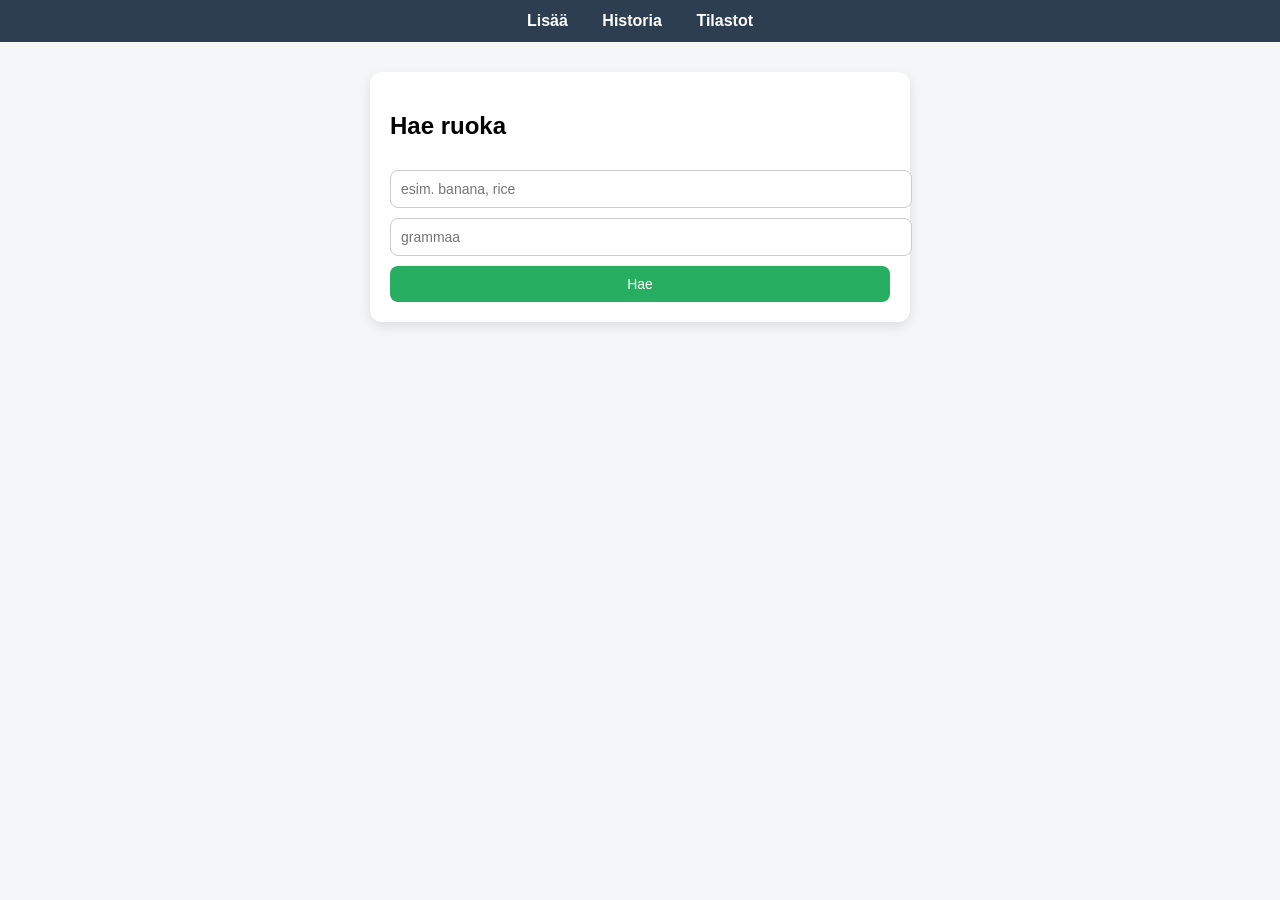
==== index.html @ 6fda5c82 "Kalorilaskuri" ====
<!DOCTYPE html>
<html lang="fi">
<head>
  <meta charset="UTF-8">
  <title>Kalorilaskuri</title>
  <link rel="stylesheet" href="css/style.css">
</head>
<body>

<nav>
  <a href="index.html">Lisää</a>
  <a href="history.html">Historia</a>
  <a href="stats.html">Tilastot</a>
</nav>

<div class="container">
  <h2>Hae ruoka</h2>

  <input
    id="search"
    type="text"
    placeholder="esim. banana, rice"
  >

  <input
    id="amount"
    type="number"
    placeholder="grammaa"
  >

  <button onclick="searchFood()">
    Hae
  </button>

  <div id="results"></div>
</div>

<script src="js/functions.js"></script>
</body>
</html>
---- css/style.css ----
body {
  font-family: Arial, sans-serif;
  background: #f4f6f8;
  margin: 0;
}

/* NAVBAR */
nav {
  background: #2c3e50;
  padding: 12px;
  text-align: center;
}

nav a {
  color: white;
  margin: 0 15px;
  text-decoration: none;
  font-weight: bold;
}

nav a:hover {
  text-decoration: underline;
}

/* CONTAINER */
.container {
  max-width: 500px;
  margin: 30px auto;
  background: white;
  padding: 20px;
  border-radius: 12px;
  box-shadow: 0 4px 12px rgba(0,0,0,0.1);
}

/* INPUTS & BUTTONS */
input, button, select {
  width: 100%;
  padding: 10px;
  margin-top: 10px;
  border-radius: 8px;
  border: 1px solid #ccc;
  font-size: 14px;
}

button {
  background: #27ae60;
  color: white;
  border: none;
  cursor: pointer;
  transition: 0.2s;
}

button:hover {
  background: #219150;
}

/* RESULTS */
.result {
  border: 1px solid #ddd;
  padding: 10px;
  margin-top: 10px;
  border-radius: 8px;
  background: #fafafa;
}

/* LIST */
ul {
  list-style: none;
  padding: 0;
}

li {
  background: #ecf0f1;
  margin-top: 8px;
  padding: 10px;
  border-radius: 8px;
  display: flex;
  justify-content: space-between;
  align-items: center;
}

/* DELETE BUTTON */
.delete-btn {
  background: #e74c3c;
  padding: 5px 8px;
  border-radius: 6px;
  font-size: 12px;
}

.delete-btn:hover {
  background: #c0392b;
}

/* STATS TEXT */
p {
  font-size: 16px;
  margin: 10px 0;
}
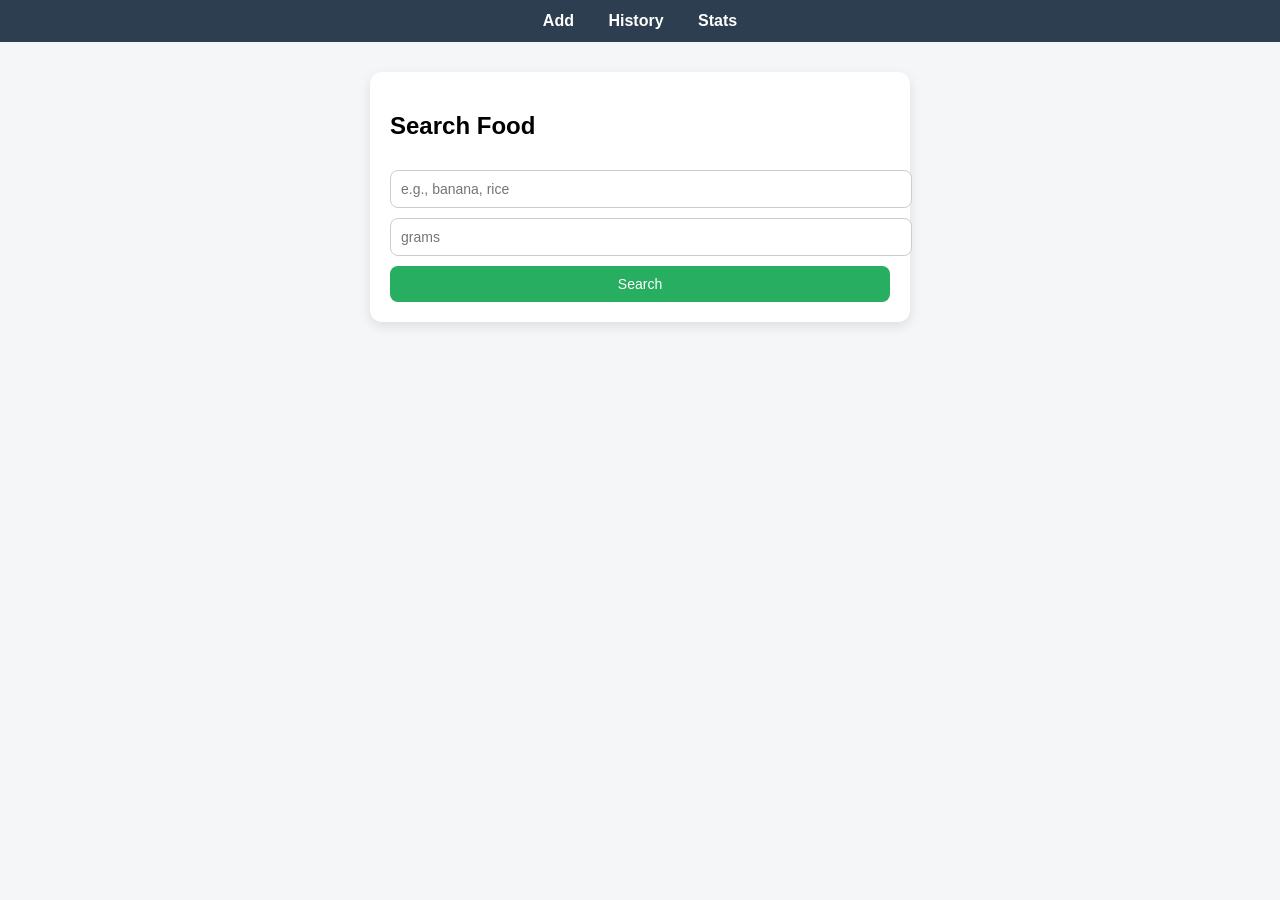
==== commit 77cf5691: "Calorie counter" ====
--- a/index.html
+++ b/index.html
@@ -2,34 +2,34 @@
 <html lang="fi">
 <head>
   <meta charset="UTF-8">
-  <title>Kalorilaskuri</title>
+  <title>Calorie Counter</title>
   <link rel="stylesheet" href="css/style.css">
 </head>
 <body>
 
 <nav>
-  <a href="index.html">Lisää</a>
-  <a href="history.html">Historia</a>
-  <a href="stats.html">Tilastot</a>
+  <a href="index.html">Add</a>
+  <a href="history.html">History</a>
+  <a href="stats.html">Stats</a>
 </nav>
 
 <div class="container">
-  <h2>Hae ruoka</h2>
+  <h2>Search Food</h2>
 
   <input
     id="search"
     type="text"
-    placeholder="esim. banana, rice"
+    placeholder="e.g., banana, rice"
   >
 
   <input
     id="amount"
     type="number"
-    placeholder="grammaa"
+    placeholder="grams"
   >
 
   <button onclick="searchFood()">
-    Hae
+    Search
   </button>
 
   <div id="results"></div>
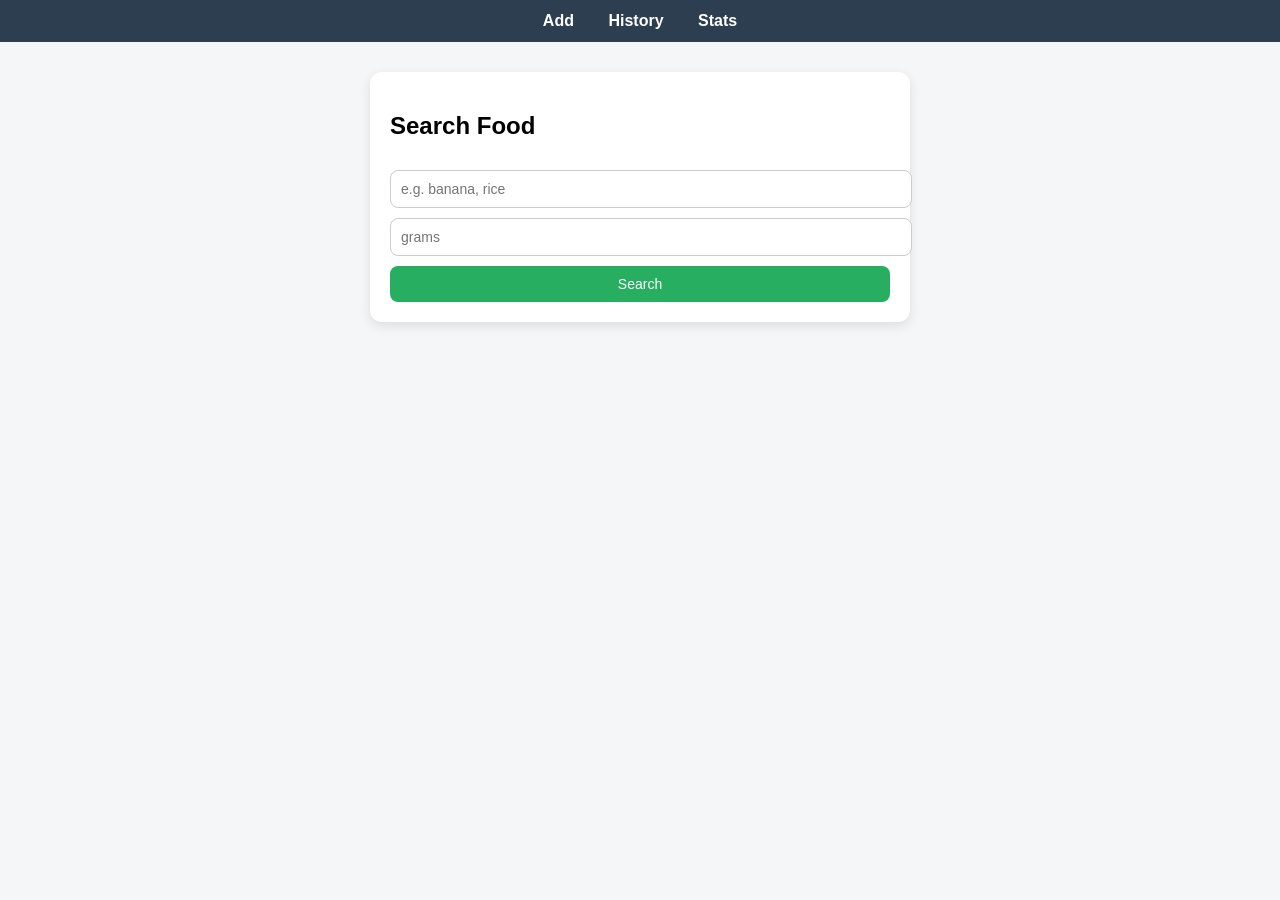
==== commit 8ea6521c: "updated and divided functions" ====
--- a/index.html
+++ b/index.html
@@ -1,5 +1,5 @@
 <!DOCTYPE html>
-<html lang="fi">
+<html lang="en">
 <head>
   <meta charset="UTF-8">
   <title>Calorie Counter</title>
@@ -19,7 +19,7 @@
   <input
     id="search"
     type="text"
-    placeholder="e.g., banana, rice"
+    placeholder="e.g. banana, rice"
   >
 
   <input
@@ -28,13 +28,14 @@
     placeholder="grams"
   >
 
-  <button onclick="searchFood()">
+  <button id="search-btn">
     Search
   </button>
 
   <div id="results"></div>
 </div>
 
-<script src="js/functions.js"></script>
+<script type="module" src="js/main.js"></script>
+
 </body>
 </html>
